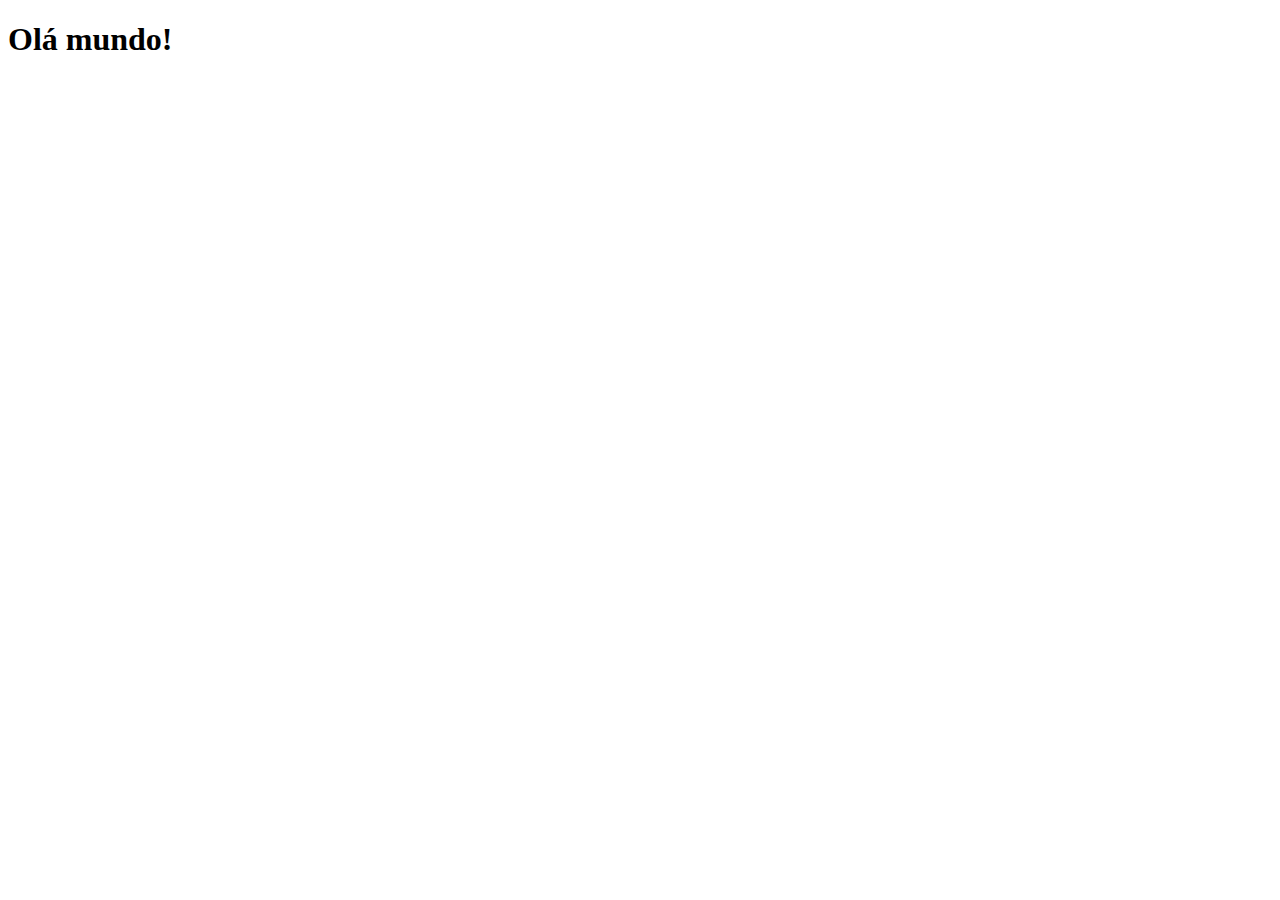
==== index.html @ a3cc875d "ok" ====
<!DOCTYPE html>
<html lang="pt-br">
<head>
    <meta charset="UTF-8">
    <meta name="viewport" content="width=device-width, initial-scale=1.0">
    <title>Prpjeto Redes Socias</title>
    <link rel="shortcut icon" href="favicon.ico" type="image/x-icon">
</head>
<body>
    <h1>Olá mundo!</h1>
    
</body>
</html>
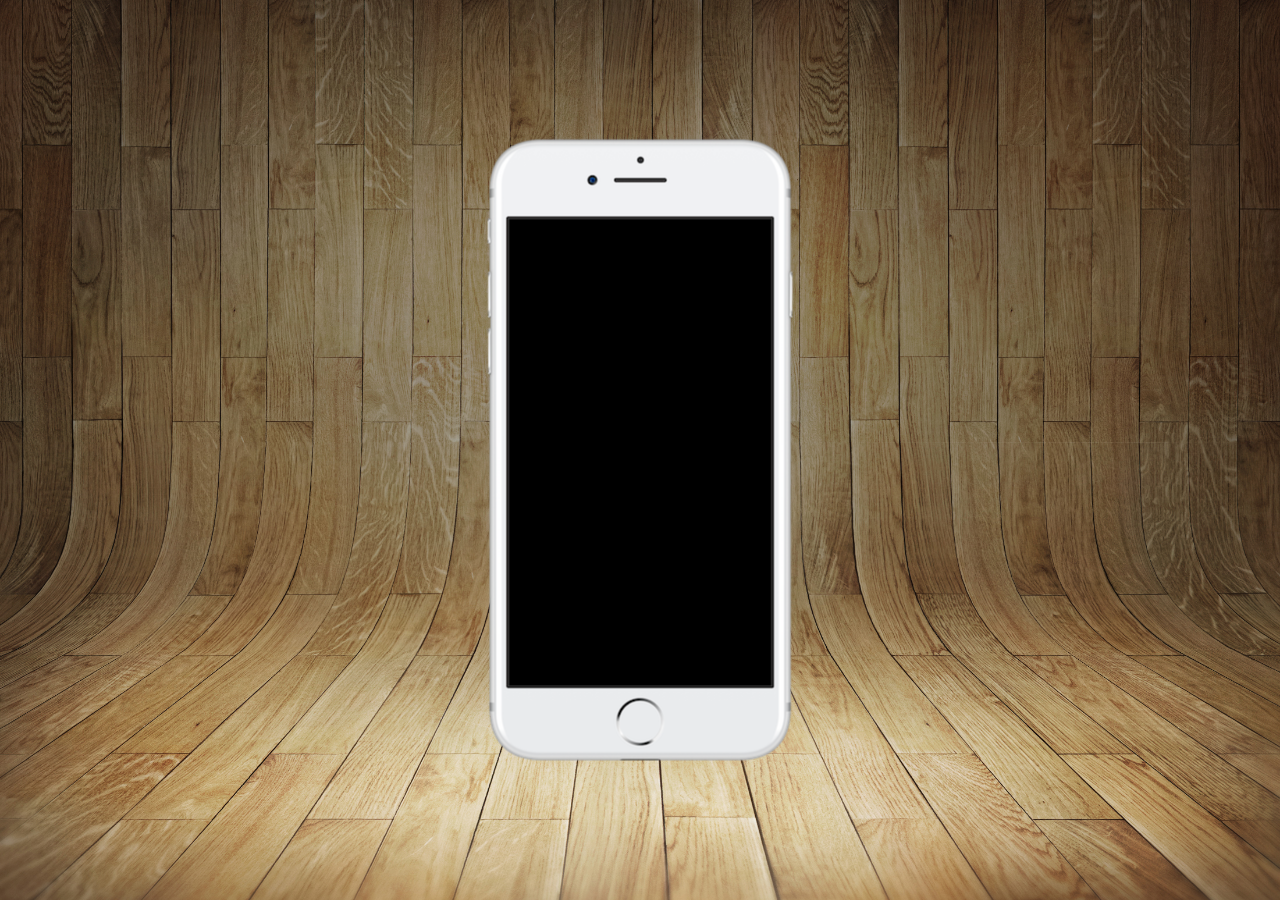
==== commit 85486b96: "dia 01 do projeto" ====
--- a/index.html
+++ b/index.html
@@ -5,9 +5,17 @@
     <meta name="viewport" content="width=device-width, initial-scale=1.0">
     <title>Prpjeto Redes Socias</title>
     <link rel="shortcut icon" href="favicon.ico" type="image/x-icon">
+    <link rel="stylesheet" href="estilos/style.css">
 </head>
 <body>
-    <h1>Olá mundo!</h1>
+    <main>
+        <section id="telefone">
+
+        </section>
+        <section id="redes-socias">
+
+        </section>
+    </main>
     
 </body>
 </html>--- a/estilos/style.css
+++ b/estilos/style.css
@@ -0,0 +1,36 @@
+@charset "UTF-8";
+
+*{
+    margin: 0px;
+    padding: 0px;
+    font-family: Arial, Helvetica, sans-serif;
+}
+
+html, body{
+    height: 100vh;
+    width: 100vw;
+}
+
+body{
+    background: url('../imagens/fundo-madeira.jpg') no-repeat top center;
+    background-size: cover;
+    background-attachment: fixed;
+}
+
+main{
+    position: relative;
+    height: 100vh;
+}
+
+section#telefone{
+    position: absolute;
+    top: 50%;
+    left: 50%;
+    transform: translate(-50%, -50%);
+
+
+    height: 627px;
+    width: 311px;
+    background: url('../imagens/frame-iphone.png') no-repeat;
+
+}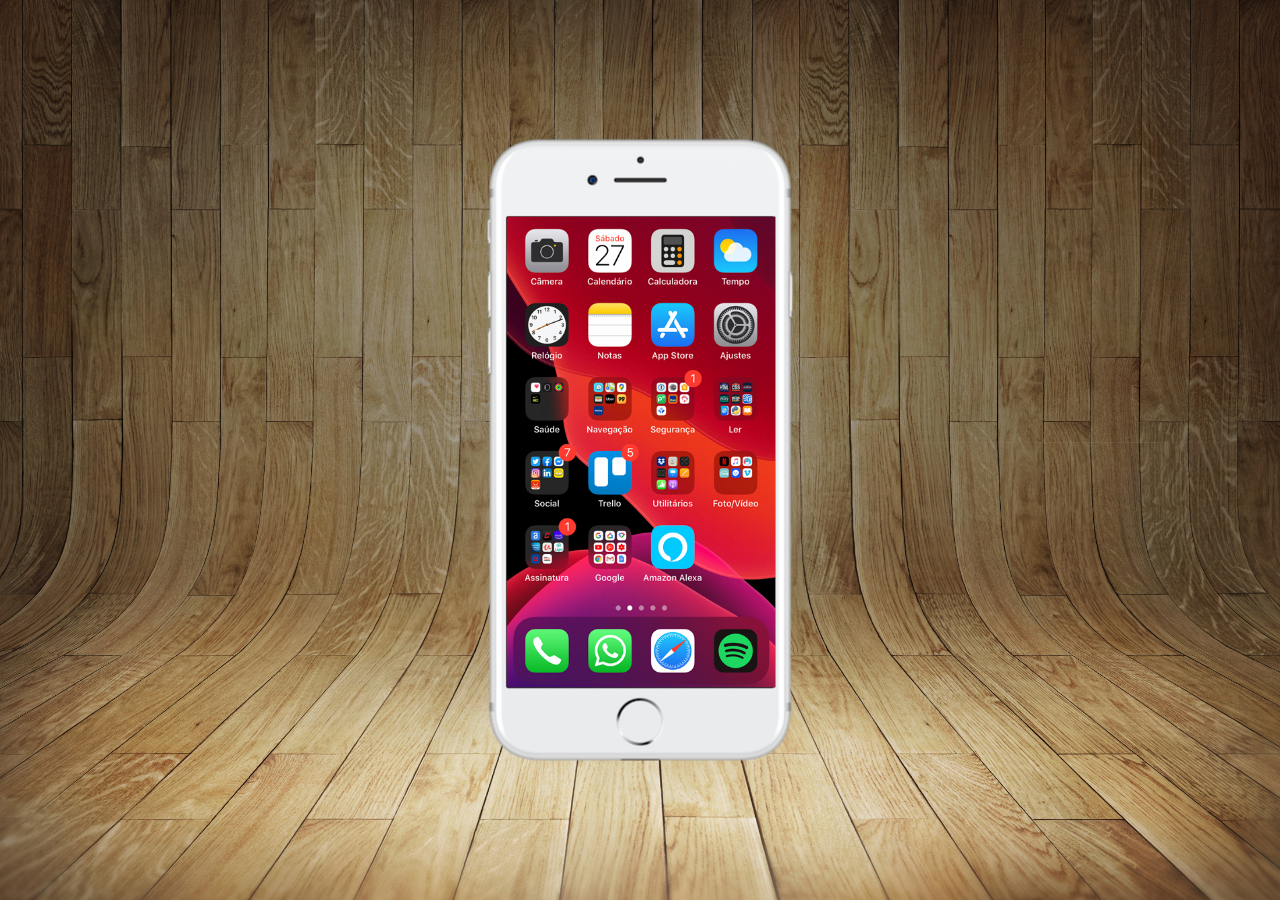
==== commit 05d5271f: "criei a tela home" ====
--- a/index.html
+++ b/index.html
@@ -10,7 +10,7 @@
 <body>
     <main>
         <section id="telefone">
-
+            <iframe src="home.html" name="tela" id="tela" frameborder="0"></iframe>
         </section>
         <section id="redes-socias">
 
--- a/estilos/style.css
+++ b/estilos/style.css
@@ -33,4 +33,12 @@
     width: 311px;
     background: url('../imagens/frame-iphone.png') no-repeat;
 
+}
+
+#tela{
+    position: relative;
+    top: 80px;
+    left: 22px;
+    width: 269px;
+    height: 471px;
 }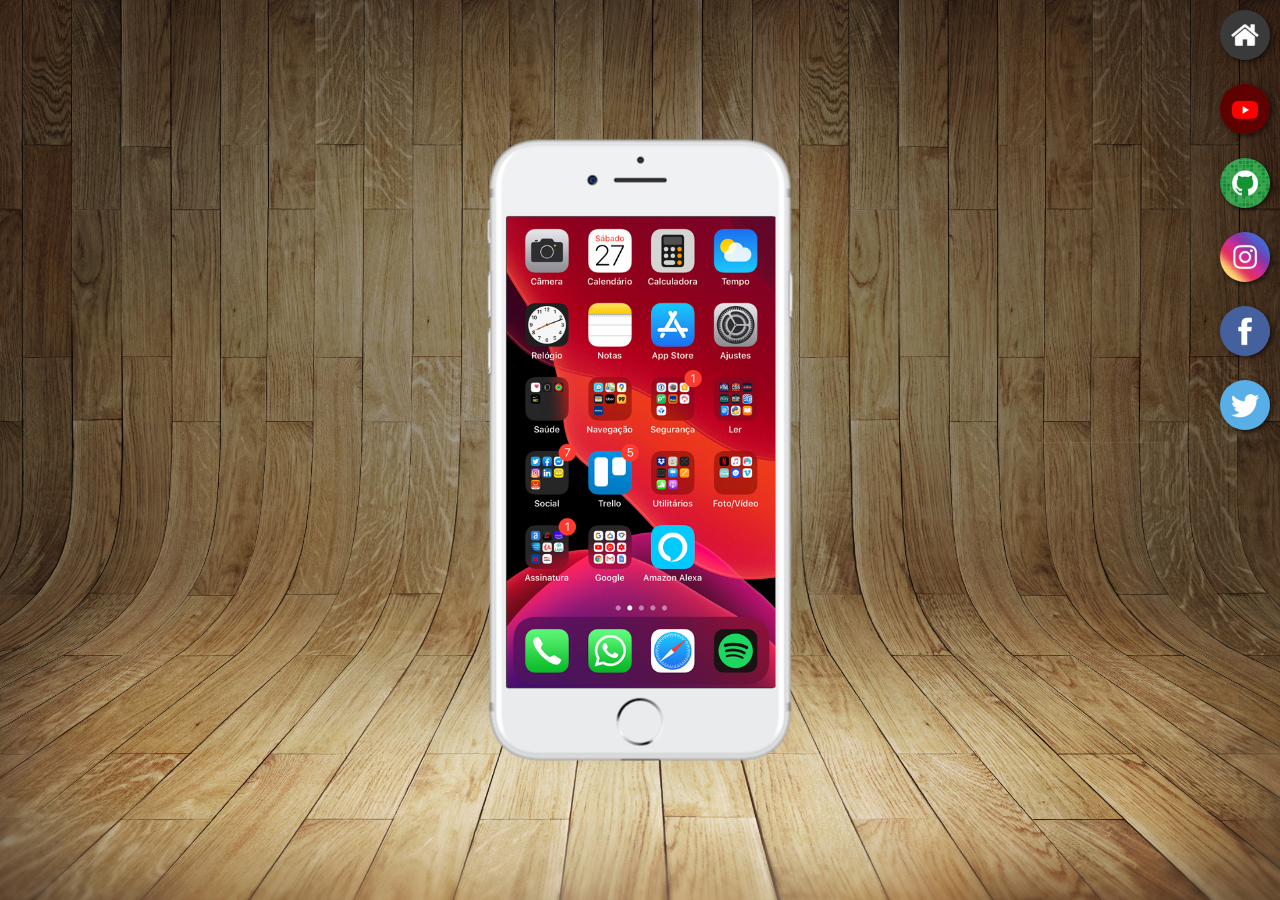
==== commit af43277f: "coloquei os icones" ====
--- a/index.html
+++ b/index.html
@@ -10,10 +10,17 @@
 <body>
     <main>
         <section id="telefone">
-            <iframe src="home.html" name="tela" id="tela" frameborder="0"></iframe>
+            <iframe src="home.html" name="tela" id="tela" frameborder="0">
+                navegador não é compativel!
+            </iframe>
         </section>
         <section id="redes-socias">
-
+            <a href="#" target="tela"><img src="imagens/logo-home.jpg" alt="home"></a> <br>
+            <a href="#" target="tela"><img src="imagens/logo-youtube.jpg" alt="youtube"></a> <br>
+            <a href="#" target="tela"><img src="imagens/logo-github.jpg" alt="github"></a> <br>
+            <a href="#" target="tela"><img src="imagens/logo-instagram.jpg" alt="instagram"></a> <br>
+            <a href="#" target="tela"><img src="imagens/logo-facebook.jpg" alt="facebook"></a> <br>
+            <a href="#" target="tela"><img src="imagens/logo-twitter.jpg" alt="twitter"></a> <br>
         </section>
     </main>
     
--- a/estilos/style.css
+++ b/estilos/style.css
@@ -1,28 +1,28 @@
 @charset "UTF-8";
 
-*{
+* {
     margin: 0px;
     padding: 0px;
     font-family: Arial, Helvetica, sans-serif;
 }
 
-html, body{
+html, body {
     height: 100vh;
     width: 100vw;
 }
 
-body{
+body {
     background: url('../imagens/fundo-madeira.jpg') no-repeat top center;
     background-size: cover;
     background-attachment: fixed;
 }
 
-main{
+main {
     position: relative;
     height: 100vh;
 }
 
-section#telefone{
+section#telefone {
     position: absolute;
     top: 50%;
     left: 50%;
@@ -35,10 +35,30 @@
 
 }
 
-#tela{
+#tela {
     position: relative;
     top: 80px;
     left: 22px;
     width: 269px;
     height: 471px;
+}
+
+#redes-socias {
+    text-align: right;
+}
+
+#redes-socias>a>img {
+    width: 50px;
+    height: 50px;
+    margin: 10px;
+    border-radius: 50%;
+    box-shadow: 2px 2px 5px hsla(0, 0%, 0%, 0.63);
+    box-sizing: border-box;
+}
+
+#redes-socias img:hover {
+    border: 2px solid rgba(255, 255, 255, 0.634);
+    transform: translate(-3px, -3px);
+    box-shadow: 5px 5px 10px rgba(0, 0, 0, 0.642);
+    transition: 0.4s, border 1s;
 }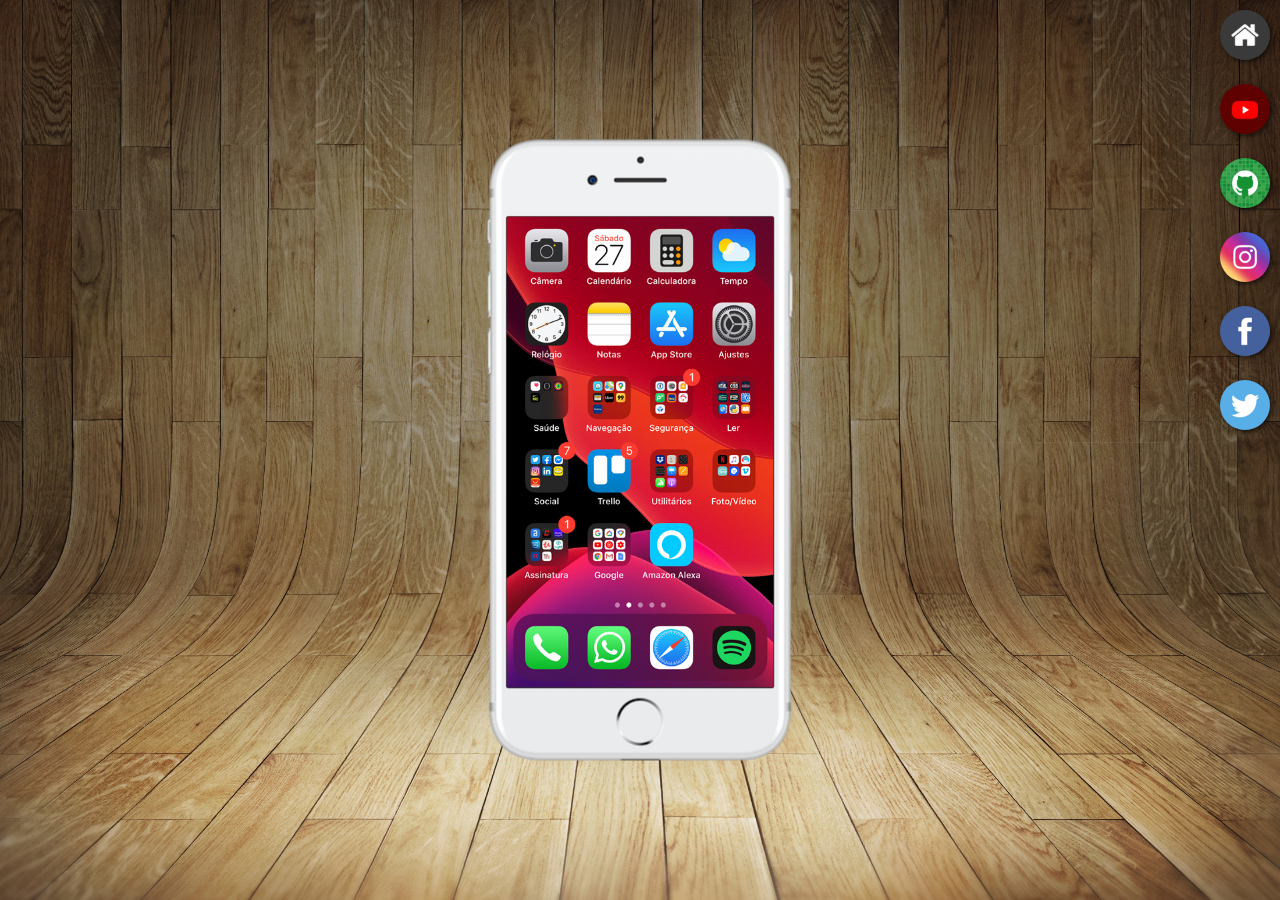
==== commit 548e5bff: "terminei" ====
--- a/index.html
+++ b/index.html
@@ -15,12 +15,12 @@
             </iframe>
         </section>
         <section id="redes-socias">
-            <a href="#" target="tela"><img src="imagens/logo-home.jpg" alt="home"></a> <br>
-            <a href="#" target="tela"><img src="imagens/logo-youtube.jpg" alt="youtube"></a> <br>
-            <a href="#" target="tela"><img src="imagens/logo-github.jpg" alt="github"></a> <br>
-            <a href="#" target="tela"><img src="imagens/logo-instagram.jpg" alt="instagram"></a> <br>
-            <a href="#" target="tela"><img src="imagens/logo-facebook.jpg" alt="facebook"></a> <br>
-            <a href="#" target="tela"><img src="imagens/logo-twitter.jpg" alt="twitter"></a> <br>
+            <a href="home.html" target="tela"><img src="imagens/logo-home.jpg" alt="home"></a> <br>
+            <a href="youtube.html" target="tela"><img src="imagens/logo-youtube.jpg" alt="youtube"></a> <br>
+            <a href="github.html" target="tela"><img src="imagens/logo-github.jpg" alt="github"></a> <br>
+            <a href="instagram.html" target="tela"><img src="imagens/logo-instagram.jpg" alt="instagram"></a> <br>
+            <a href="facebook.html" target="tela"><img src="imagens/logo-facebook.jpg" alt="facebook"></a> <br>
+            <a href="X.html" target="tela"><img src="imagens/logo-twitter.jpg" alt="twitter"></a> <br>
         </section>
     </main>
     
--- a/estilos/style.css
+++ b/estilos/style.css
@@ -39,7 +39,7 @@
     position: relative;
     top: 80px;
     left: 22px;
-    width: 269px;
+    width: 267px;
     height: 471px;
 }
 
@@ -49,7 +49,6 @@
 
 #redes-socias>a>img {
     width: 50px;
-    height: 50px;
     margin: 10px;
     border-radius: 50%;
     box-shadow: 2px 2px 5px hsla(0, 0%, 0%, 0.63);
